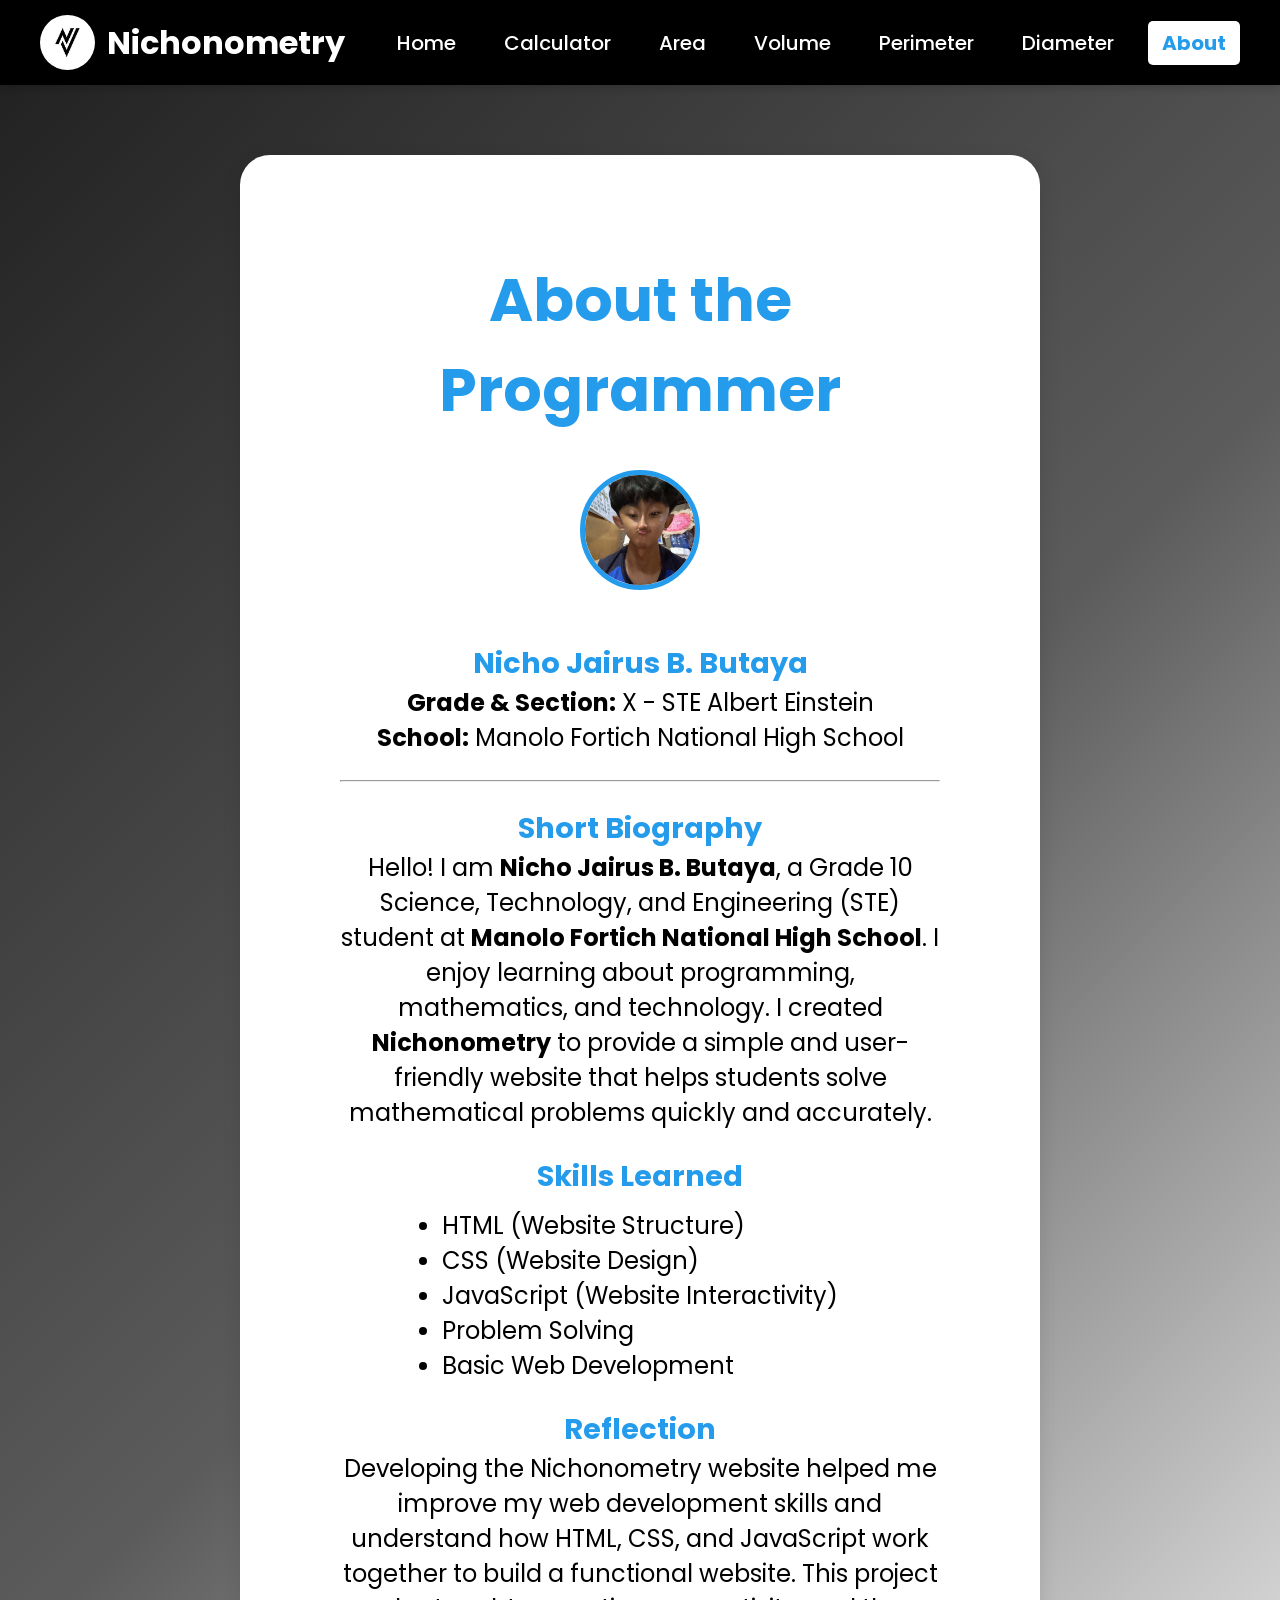
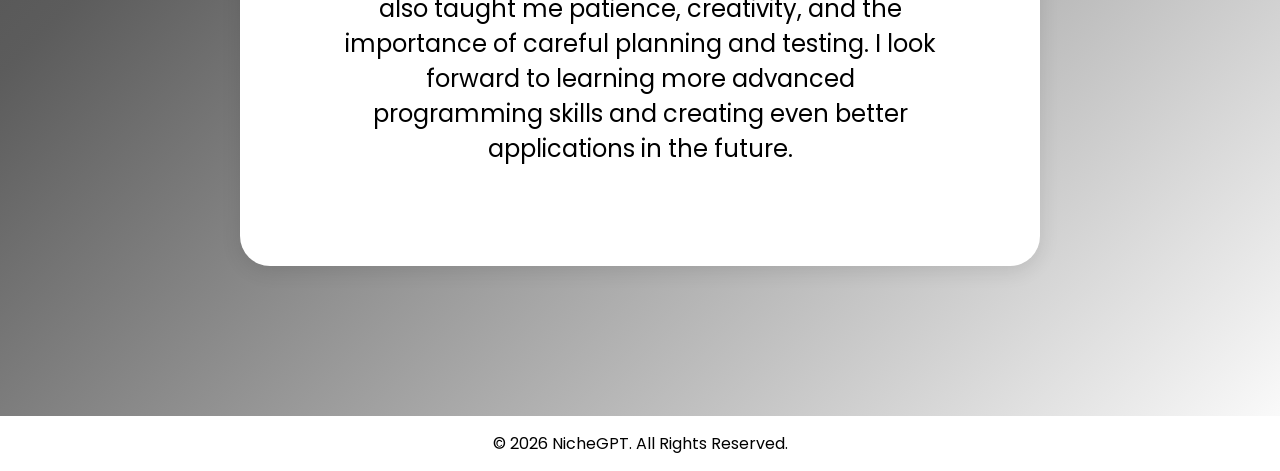
==== about.html @ a343f71f "Add files via upload" ====
<!DOCTYPE html>
<html lang="en">
<head>
    <meta charset="UTF-8">
    <meta name="viewport" content="width=device-width, initial-scale=1.0">
    <title>About Me - Nichonometry</title>

    <link rel="icon" type="image/png" href="img/NJ.jpg">

    <link rel="stylesheet" href="style.css">
</head>
<body>

<header>
    <div class="logo">
        <img src="img/NJ.jpg" alt="Nichonometry Logo">
        <a href="index.html">Nichonometry</a>
    </div>

    <nav>
        <ul>
            <li>
                <a href="index.html">Home</a></li>
                <li><a href="calculator.html">Calculator</a></li>
                <li><a href="area.html">Area</a></li>
                <li><a href="volume.html">Volume</a></li>
                <li><a href="perimeter.html">Perimeter</a></li>
                <li><a href="diameter.html">Diameter</a></li>
                <li><a href="about.html" class="active">About</a></li>
        </ul>
    </nav>
</header>

<main>
    <section class="about">

        <h2>About the Programmer</h2>

        <!-- Programmer Picture -->
        <img src="img/Nicho 2.jpg" alt="Programmer Picture" class="profile">

        <h3>Nicho Jairus B. Butaya</h3>

        <p><strong>Grade & Section:</strong> X - STE Albert Einstein </p>
        <p><strong>School:</strong> Manolo Fortich National High School </p>

        <hr>

        <h3>Short Biography</h3>
        <p>
            Hello! I am <strong>Nicho Jairus B. Butaya</strong>, a Grade 10
            Science, Technology, and Engineering (STE) student at
            <strong>Manolo Fortich National High School</strong>.
            I enjoy learning about programming, mathematics, and technology.
            I created <strong>Nichonometry</strong> to provide a simple and
            user-friendly website that helps students solve mathematical
            problems quickly and accurately.
        </p>

        <h3>Skills Learned</h3>
        <ul>
            <li>HTML (Website Structure)</li>
            <li>CSS (Website Design)</li>
            <li>JavaScript (Website Interactivity)</li>
            <li>Problem Solving</li>
            <li>Basic Web Development</li>
        </ul>

        <h3>Reflection</h3>
        <p>
            Developing the Nichonometry website helped me improve my web
            development skills and understand how HTML, CSS, and JavaScript
            work together to build a functional website. This project also
            taught me patience, creativity, and the importance of careful
            planning and testing. I look forward to learning more advanced
            programming skills and creating even better applications in the
            future.
        </p>

    </section>
</main>

<footer>
    <p>&copy; 2026 NicheGPT. All Rights Reserved.</p>
</footer>

<script src="script.js"></script>

</body>
</html>
---- style.css ----
/* Google Font */
@import url('https://fonts.googleapis.com/css2?family=Poppins:wght@300;400;500;600;700&display=swap');

*{
    margin: 0;
    padding: 0;
    box-sizing: border-box;
    font-family: "Poppins", sans-serif;
}

body{
    margin: 0;
    font-family: Arial, sans-serif;
    background: linear-gradient(135deg, #1f1f1f, #5c5c5c, #ffffff);
    min-height: 100vh;
}

/* Header */
header{
    background: #000000;
    color: white;
    padding: 15px 40px;
    display: flex;
    justify-content: space-between;
    align-items: center;
    flex-wrap: wrap;
    box-shadow: 0 2px 10px rgba(0,0,0,0.2);
}

header h1{
    font-size: 2rem;
    font-weight: 600;
}

/* Logo */
.logo{
    display: flex;
    align-items: center;
    gap: 12px;
}

.logo img{
    width: 55px;
    height: 55px;
    border-radius: 50%; /* Optional: makes it circular */
    object-fit: cover;
}

.logo h1{
    color: white;
    font-size: 2rem;
}

/* Active navigation link */
nav a.active{
    background: white;
    color: #259ceb;
    font-weight: bold;
}

/* Hover effect */
nav a:hover{
    background: white;
    color: #259ceb;
}

/* Navigation */
nav ul{
    display: flex;
    list-style: none;
    gap: 20px;
}

nav a{
    color: white;
    text-decoration: none;
    font-weight: 500;
    transition: 0.3s;
    padding: 8px 14px;
    border-radius: 5px;
    font-size: 125%;
}

nav a:hover{
    background: rgb(0, 140, 255);
    color: #ffffff;
}

/* Main Content */
main{
    max-width: 1000px;
    margin: 50px auto;
    padding: 20px;
}

section{
    background: rgb(255, 255, 255);
    padding: 100px;
    border-radius: 30px;
    box-shadow: 0 5px 20px rgba(0,0,0,0.1);
    text-align: center;
}

section h2{
    font-size: 375%;
    color: #259ceb;
    margin-bottom: 15px;
}

section p{
    font-size: 150%;
    color: #000000;
}

/* CARDSSSSSSSSSSSSSSSSSSSSSSSSSSSSSSSSSSSSSSSSSSSSSSSSSS */

/* Card Container */
.card-container{
    display: flex;
    flex-wrap: wrap;
    justify-content: center;
    gap: 25px;
    margin-top: 30px;
}

/* Card */
.card{
    width: 250px;
    background: rgb(255, 255, 255);
    padding: 25px;
    border-radius: 15px;
    text-align: center;
    text-decoration: none;
    color: #333;
    box-shadow: 0 5px 15px rgba(0,0,0,0.1);
    transition: 0.3s;
    
}

.card h3{
    color: #259ceb;
    margin-bottom: 10px;
}

.card:hover{
    transform: translateY(-8px);
    box-shadow: 0 10px 25px rgba(0,0,0,0.2);
}


/* Buttons */
button{
    margin-top: 20px;
    padding: 12px 25px;
    border: none;
    background: #259ceb;
    color: white;
    border-radius: 8px;
    cursor: pointer;
    font-size: 1rem;
    transition: 0.3s;
}

button:hover{
    background: #1d4ed8;
    transform: scale(1.05);
}

/* Footer */
footer{
    margin-top: 130px;
    background: #ffffff;
    color: rgb(0, 0, 0);
    text-align: center;
    padding: 15px;
}

/* Responsive */
@media (max-width: 768px){

    header{
        flex-direction: column;
        text-align: center;
    }

    nav ul{
        flex-direction: column;
        gap: 10px;
        margin-top: 15px;
    }

    section{
        padding: 25px;
    }

    section h2{
        font-size: 1.7rem;
    }
}

/* ABOUT PAGE *//* ABOUT PAGE *//* ABOUT PAGE *//* ABOUT PAGE *//* ABOUT PAGE *//* ABOUT PAGE *//* ABOUT PAGE */

.about{
    max-width: 800px;
    margin: auto;
    text-align: center;
}

.profile{
    width: 120px;
    height: 120px;
    border-radius: 50%;
    object-fit: cover;
    border: 5px solid #259ceb;
    margin: 20px 0;
}

.about h3{
    color: #259ceb;
    margin-top: 25px;
    font-size: 180%;
}

.about ul{
    text-align: left;
    display: inline-block;
    margin-top: 10px;
    font-size: 150%;
}

.about hr{
    margin: 25px 0;
}

/* SA KUAN NI SA KUAN SA AREA CALCU */

.card input{
    width:90%;
    padding:10px;
    border:1px solid #ccc;
    border-radius:8px;
    font-size:16px;
}

.card button{
    width:100%;
}

.card input[readonly]{
    background-color: #f5f5f5;
    font-weight: bold;
    color: #259ceb;
    cursor: default;
    font-size: 100%;
}

/* ===========================
   SCIENTIFIC CALCULATOR
=========================== */

.calculator-section{
    min-height:80vh;
    display:flex;
    justify-content:center;
    align-items:center;
}

.calculator{
    background:#fff;
    padding:20px;
    border-radius:25px;
    box-shadow:0 10px 25px rgba(0,0,0,.15);
    width:340px;
}

#display{
    width:100%;
    height:60px;
    border:none;
    border-radius:18px;
    background:#2F80ED;
    color:white;
    font-size:28px;
    font-weight:bold;
    text-align:right;
    padding:15px;
    margin-bottom:18px;
    outline:none;
}

.calc-buttons{
    display:grid;
    grid-template-columns:repeat(4,70px);
    justify-content:center;
    gap:12px;
}

.calc-buttons button{
    width:60px;
    height:60px;
    border:none;
    border-radius:50%;
    font-size:20px;
    font-weight:bold;
    cursor:pointer;
    transition:.3s;
    background:#ECEFF8;
    color:#4B5B7A;
    box-shadow:0 3px 8px rgba(0,0,0,.12);
}

.calc-buttons button:hover{
    transform:scale(1.08);
}

/* Colored buttons */

.operator-red{
    background:#FF4D67 !important;
    color:white !important;
}

.operator-blue{
    background:#2F80ED !important;
    color:white !important;
}

.operator-yellow{
    background:#FFC107 !important;
    color:white !important;
}

.operator-green{
    background:#57D65B !important;
    color:white !important;
}

.equals{
    background:#57D65B !important;
    color:white !important;
}

.logo a{
    text-decoration: none;
    color: white;
    font-size: 2rem;
    font-weight: bold;
    transition: 0.3s;
}

.logo a:hover{
    color: #dbeafe; /* Light blue when hovered */
}
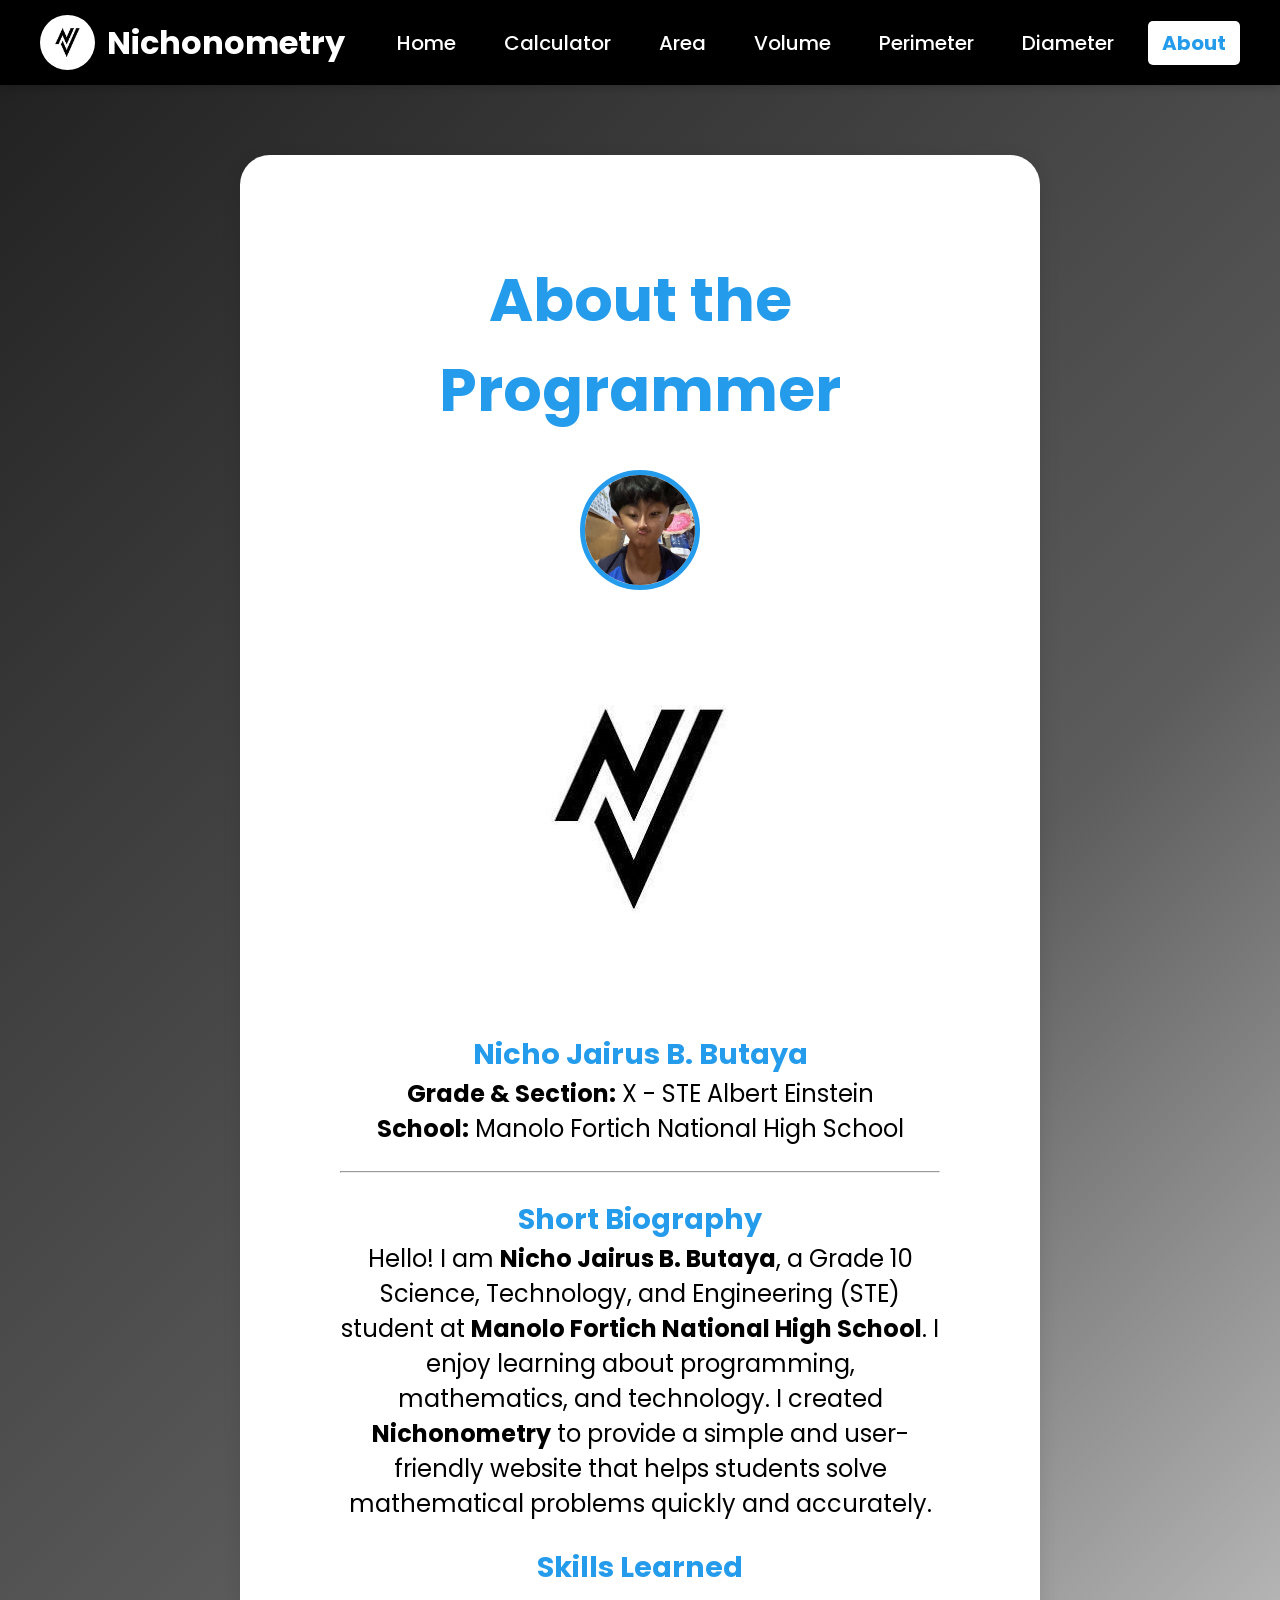
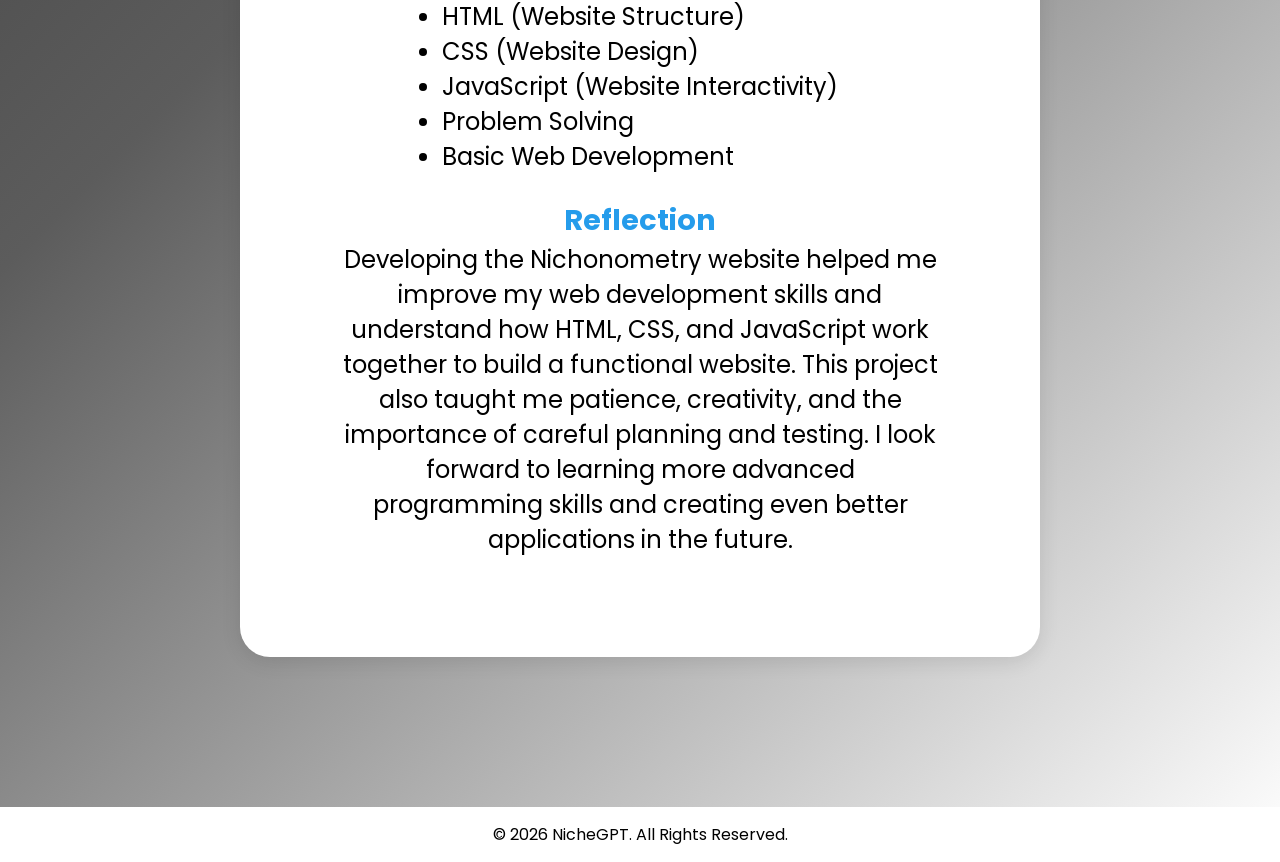
==== commit 18e175ce: "Fix HTML formatting issues in about.html" ====
--- a/about.html
+++ b/about.html
@@ -38,6 +38,7 @@
 
         <!-- Programmer Picture -->
         <img src="img/Nicho 2.jpg" alt="Programmer Picture" class="profile">
+        <img src="img/NJ.jpg" alt="Nichonometry Logo">
 
         <h3>Nicho Jairus B. Butaya</h3>
 
--- a/style.css
+++ b/style.css
@@ -110,6 +110,10 @@
 section p{
     font-size: 150%;
     color: #000000;
+}
+
+h2{
+    color: #259ceb;
 }
 
 /* CARDSSSSSSSSSSSSSSSSSSSSSSSSSSSSSSSSSSSSSSSSSSSSSSSSSS */
@@ -263,6 +267,7 @@
     display:flex;
     justify-content:center;
     align-items:center;
+    padding:20px;
 }
 
 .calculator{
@@ -270,75 +275,71 @@
     padding:20px;
     border-radius:25px;
     box-shadow:0 10px 25px rgba(0,0,0,.15);
-    width:340px;
+    width:100%;
+    max-width:360px;
 }
 
 #display{
     width:100%;
-    height:60px;
+    height:65px;
     border:none;
     border-radius:18px;
     background:#2F80ED;
     color:white;
     font-size:28px;
-    font-weight:bold;
     text-align:right;
     padding:15px;
-    margin-bottom:18px;
+    margin-bottom:20px;
     outline:none;
 }
 
 .calc-buttons{
     display:grid;
-    grid-template-columns:repeat(4,70px);
-    justify-content:center;
-    gap:12px;
+    grid-template-columns:repeat(4,1fr);
+    gap:10px;
 }
 
 .calc-buttons button{
-    width:60px;
-    height:60px;
+    aspect-ratio:1/1;
     border:none;
     border-radius:50%;
     font-size:20px;
     font-weight:bold;
     cursor:pointer;
-    transition:.3s;
     background:#ECEFF8;
     color:#4B5B7A;
-    box-shadow:0 3px 8px rgba(0,0,0,.12);
+    transition:.3s;
 }
 
 .calc-buttons button:hover{
-    transform:scale(1.08);
-}
-
-/* Colored buttons */
+    transform:scale(1.05);
+}
 
 .operator-red{
-    background:#FF4D67 !important;
-    color:white !important;
+    background:#FF4D67;
+    color:white;
 }
 
 .operator-blue{
-    background:#2F80ED !important;
-    color:white !important;
+    background:#2F80ED;
+    color:white;
 }
 
 .operator-yellow{
-    background:#FFC107 !important;
-    color:white !important;
+    background:#FFC107;
+    color:white;
 }
 
 .operator-green{
-    background:#57D65B !important;
-    color:white !important;
+    background:#57D65B;
+    color:white;
 }
 
 .equals{
-    background:#57D65B !important;
-    color:white !important;
-}
+    background:#57D65B;
+    color:white;
+}
+
 
 .logo a{
     text-decoration: none;
@@ -350,4 +351,30 @@
 
 .logo a:hover{
     color: #dbeafe; /* Light blue when hovered */
-}+}
+
+/* ===========================
+   MOBILE
+=========================== */
+
+@media (max-width:480px){
+
+    .calculator{
+        max-width:100%;
+        padding:15px;
+    }
+
+    #display{
+        font-size:22px;
+        height:55px;
+    }
+
+    .calc-buttons{
+        gap:8px;
+    }
+
+    .calc-buttons button{
+        font-size:18px;
+    }
+
+}
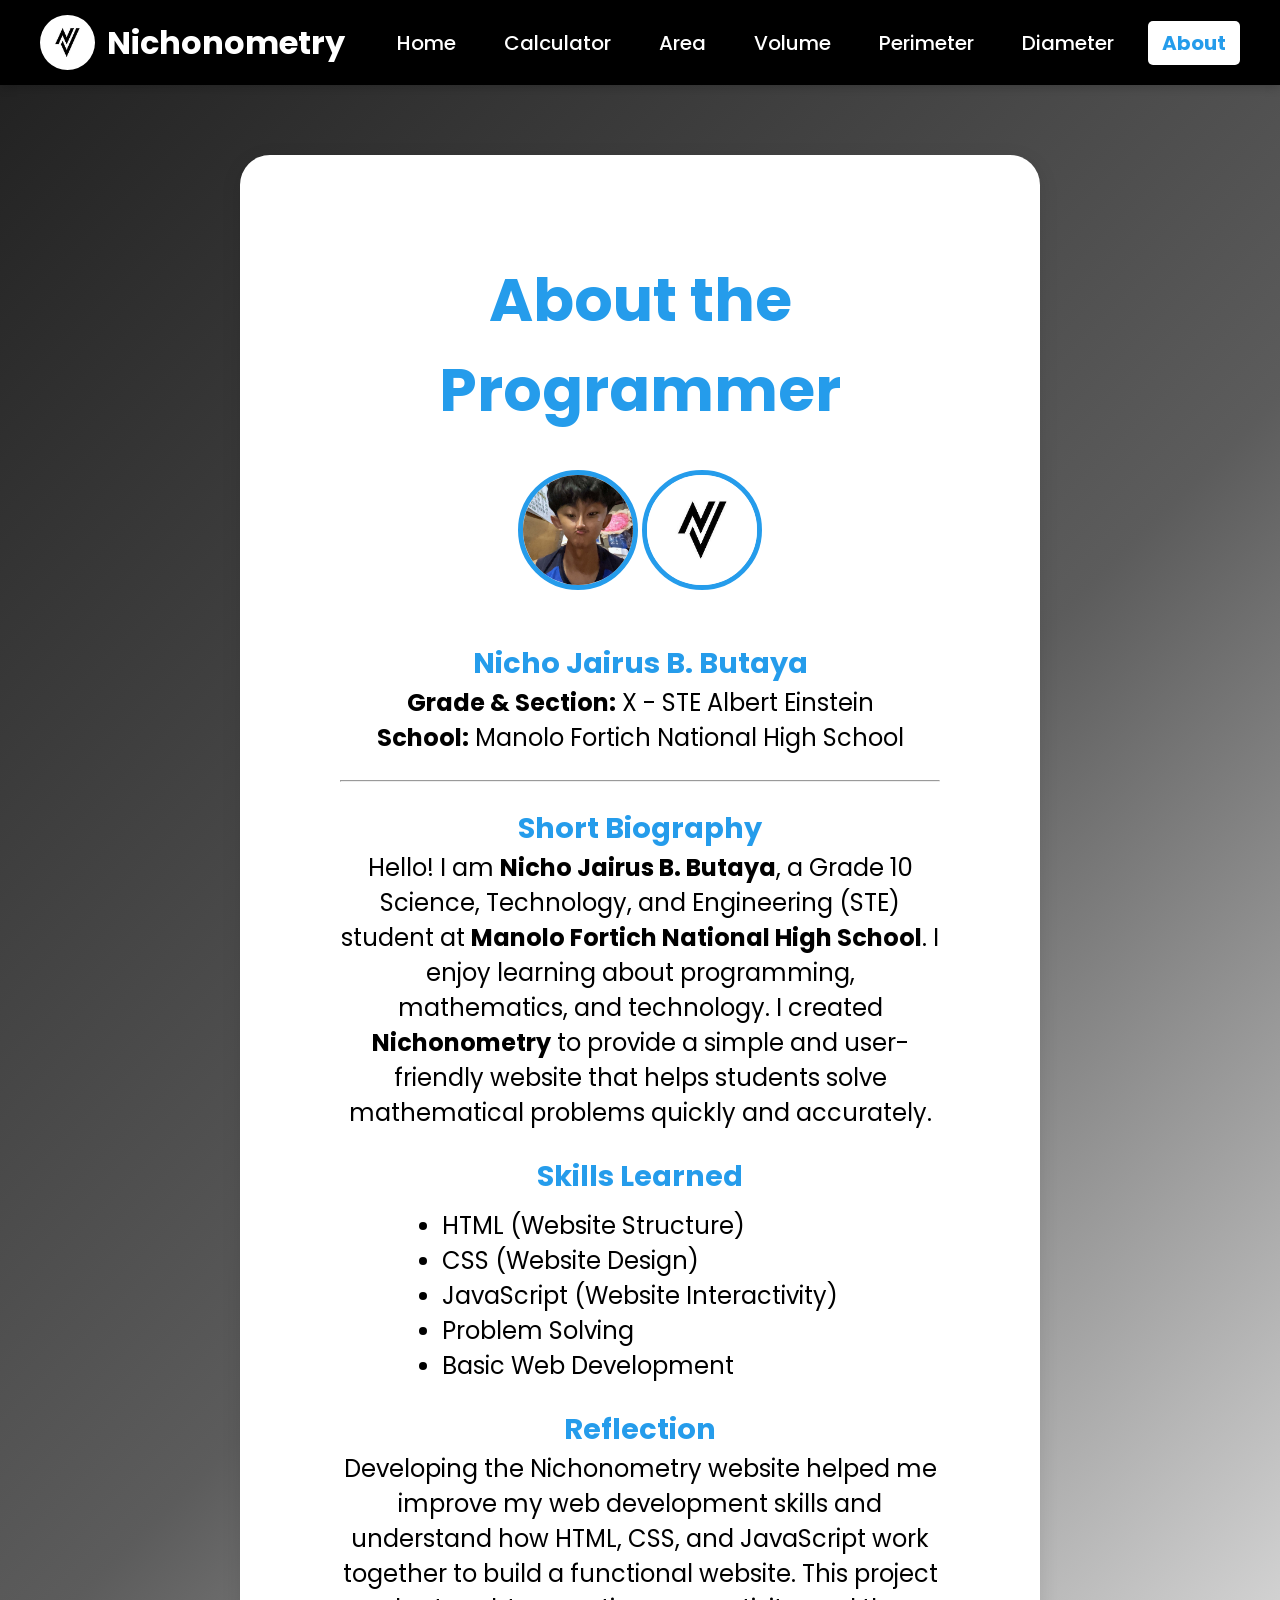
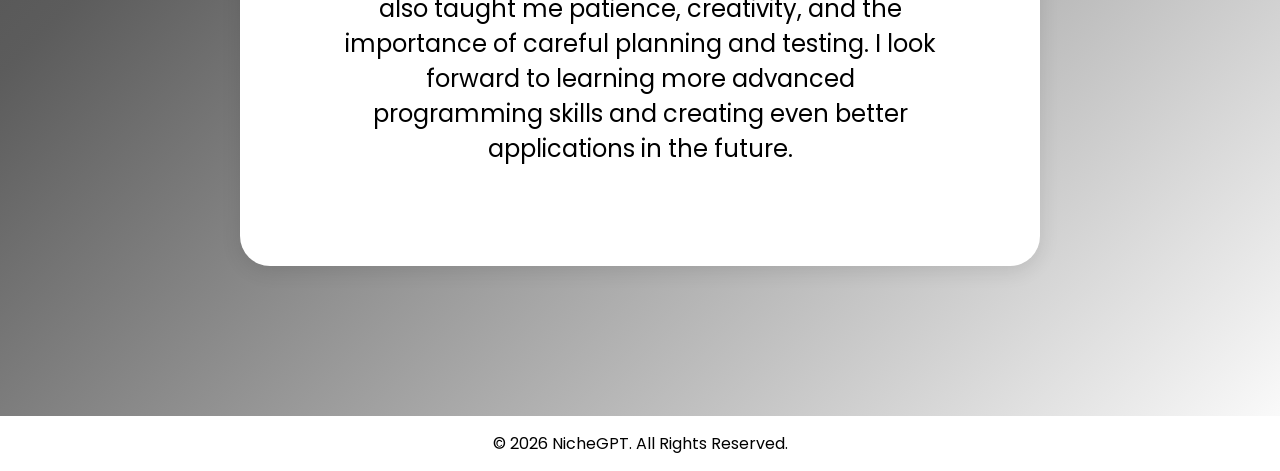
==== commit a88094b4: "Modify programmer picture and update HTML structure Updated the programmer's picture to include a pr" ====
--- a/about.html
+++ b/about.html
@@ -38,7 +38,7 @@
 
         <!-- Programmer Picture -->
         <img src="img/Nicho 2.jpg" alt="Programmer Picture" class="profile">
-        <img src="img/NJ.jpg" alt="Nichonometry Logo">
+        <img src="img/NJ.jpg" alt="Nichonometry Logo" class="profile">
 
         <h3>Nicho Jairus B. Butaya</h3>
 
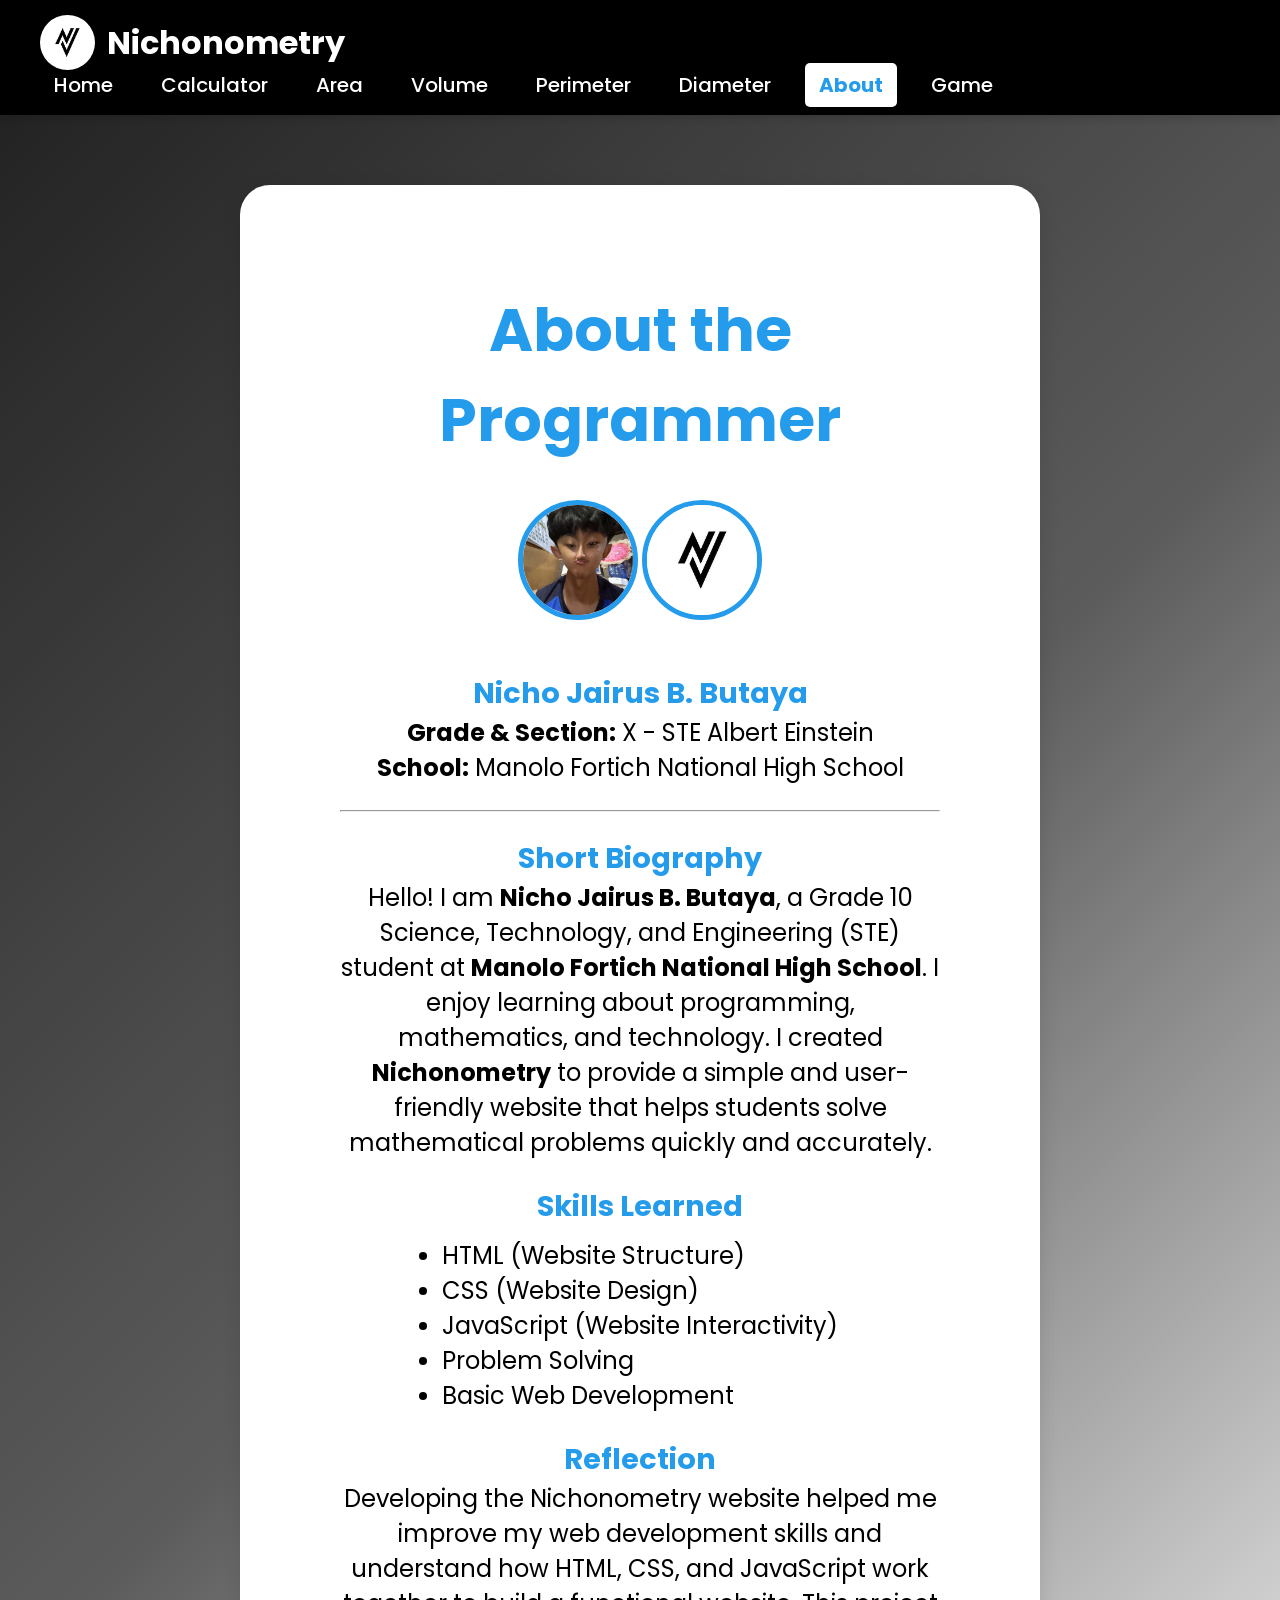
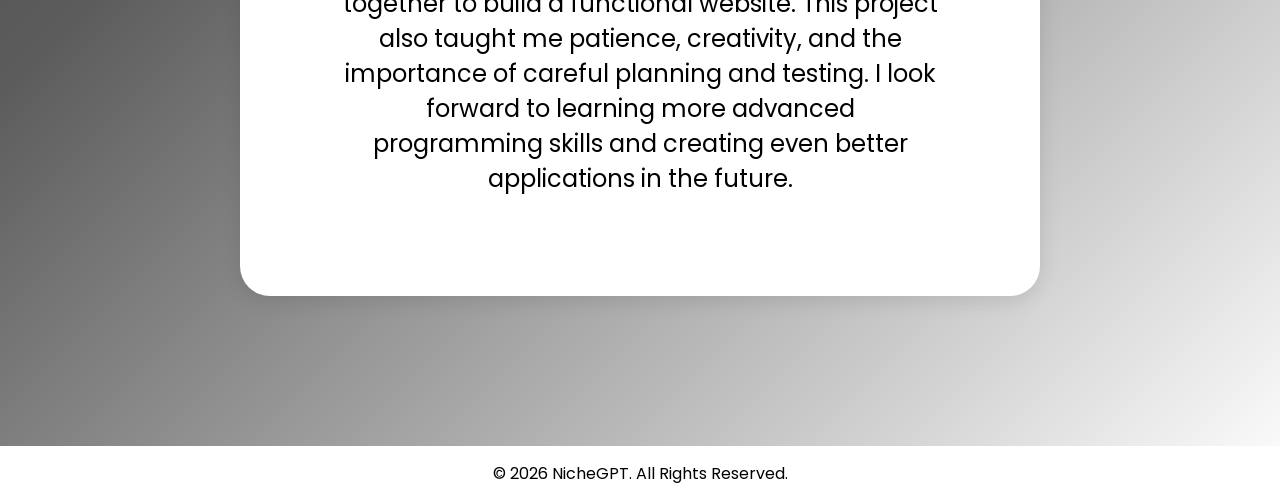
==== commit 8849a933: "Update about.html" ====
--- a/about.html
+++ b/about.html
@@ -27,6 +27,7 @@
                 <li><a href="perimeter.html">Perimeter</a></li>
                 <li><a href="diameter.html">Diameter</a></li>
                 <li><a href="about.html" class="active">About</a></li>
+                <li><a href="guess.html">Game</a></li>
         </ul>
     </nav>
 </header>
--- a/style.css
+++ b/style.css
@@ -110,10 +110,6 @@
 section p{
     font-size: 150%;
     color: #000000;
-}
-
-h2{
-    color: #259ceb;
 }
 
 /* CARDSSSSSSSSSSSSSSSSSSSSSSSSSSSSSSSSSSSSSSSSSSSSSSSSSS */
@@ -378,3 +374,66 @@
     }
 
 }
+
+/* SA GUESS GAME */
+.guess-container{
+
+    display:flex;
+    justify-content:center;
+    align-items:flex-start;
+    gap:30px;
+    flex-wrap:wrap;
+
+}
+
+.guess-game{
+
+    width:450px;
+
+}
+
+.history{
+
+    width:300px;
+    min-height:350px;
+
+}
+
+.history ul{
+
+    list-style:none;
+    padding:0;
+    margin-top:15px;
+
+}
+
+.history li{
+
+    background:#f5f5f5;
+    margin-bottom:10px;
+    padding:10px;
+    border-radius:8px;
+    font-weight:bold;
+
+}
+
+/* Mobile */
+
+@media(max-width:768px){
+
+    .guess-container{
+
+        flex-direction:column;
+        align-items:center;
+
+    }
+
+    .history{
+
+        width:450px;
+        max-width:100%;
+
+    }
+
+}
+
